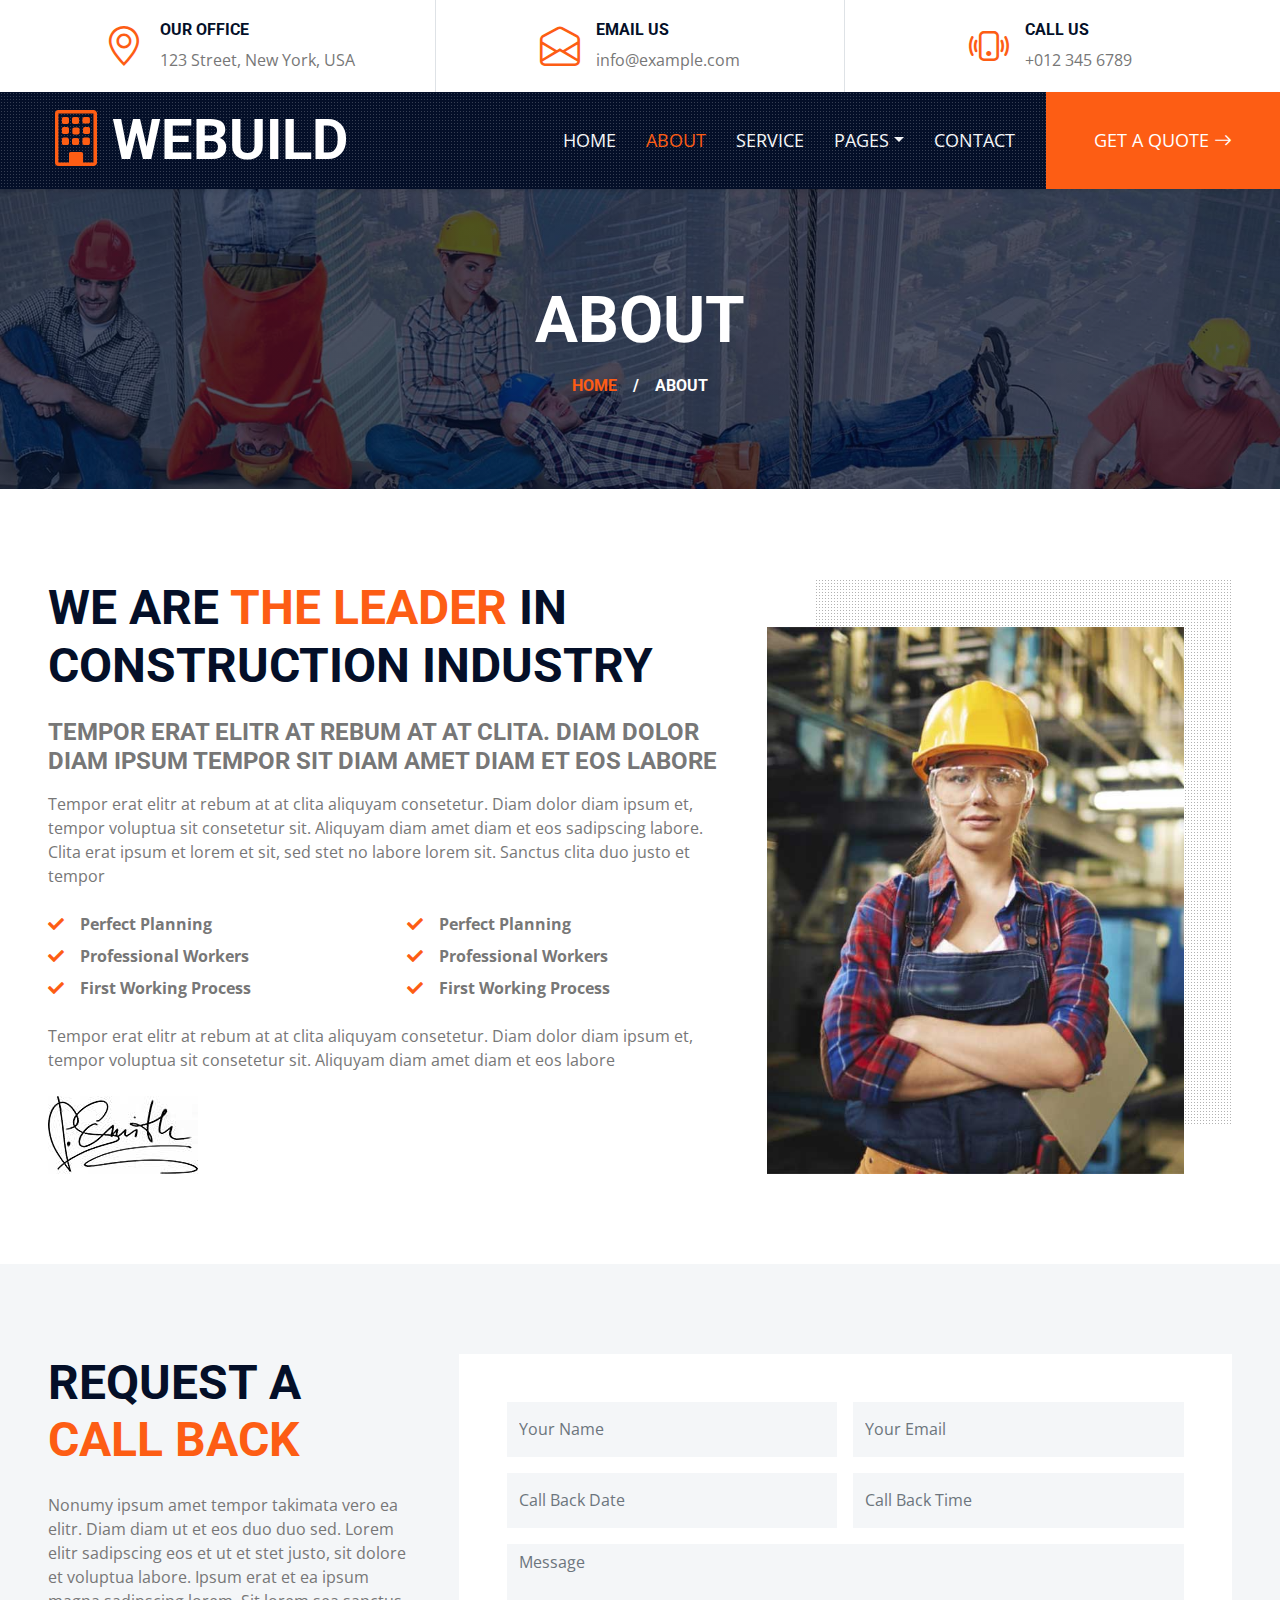
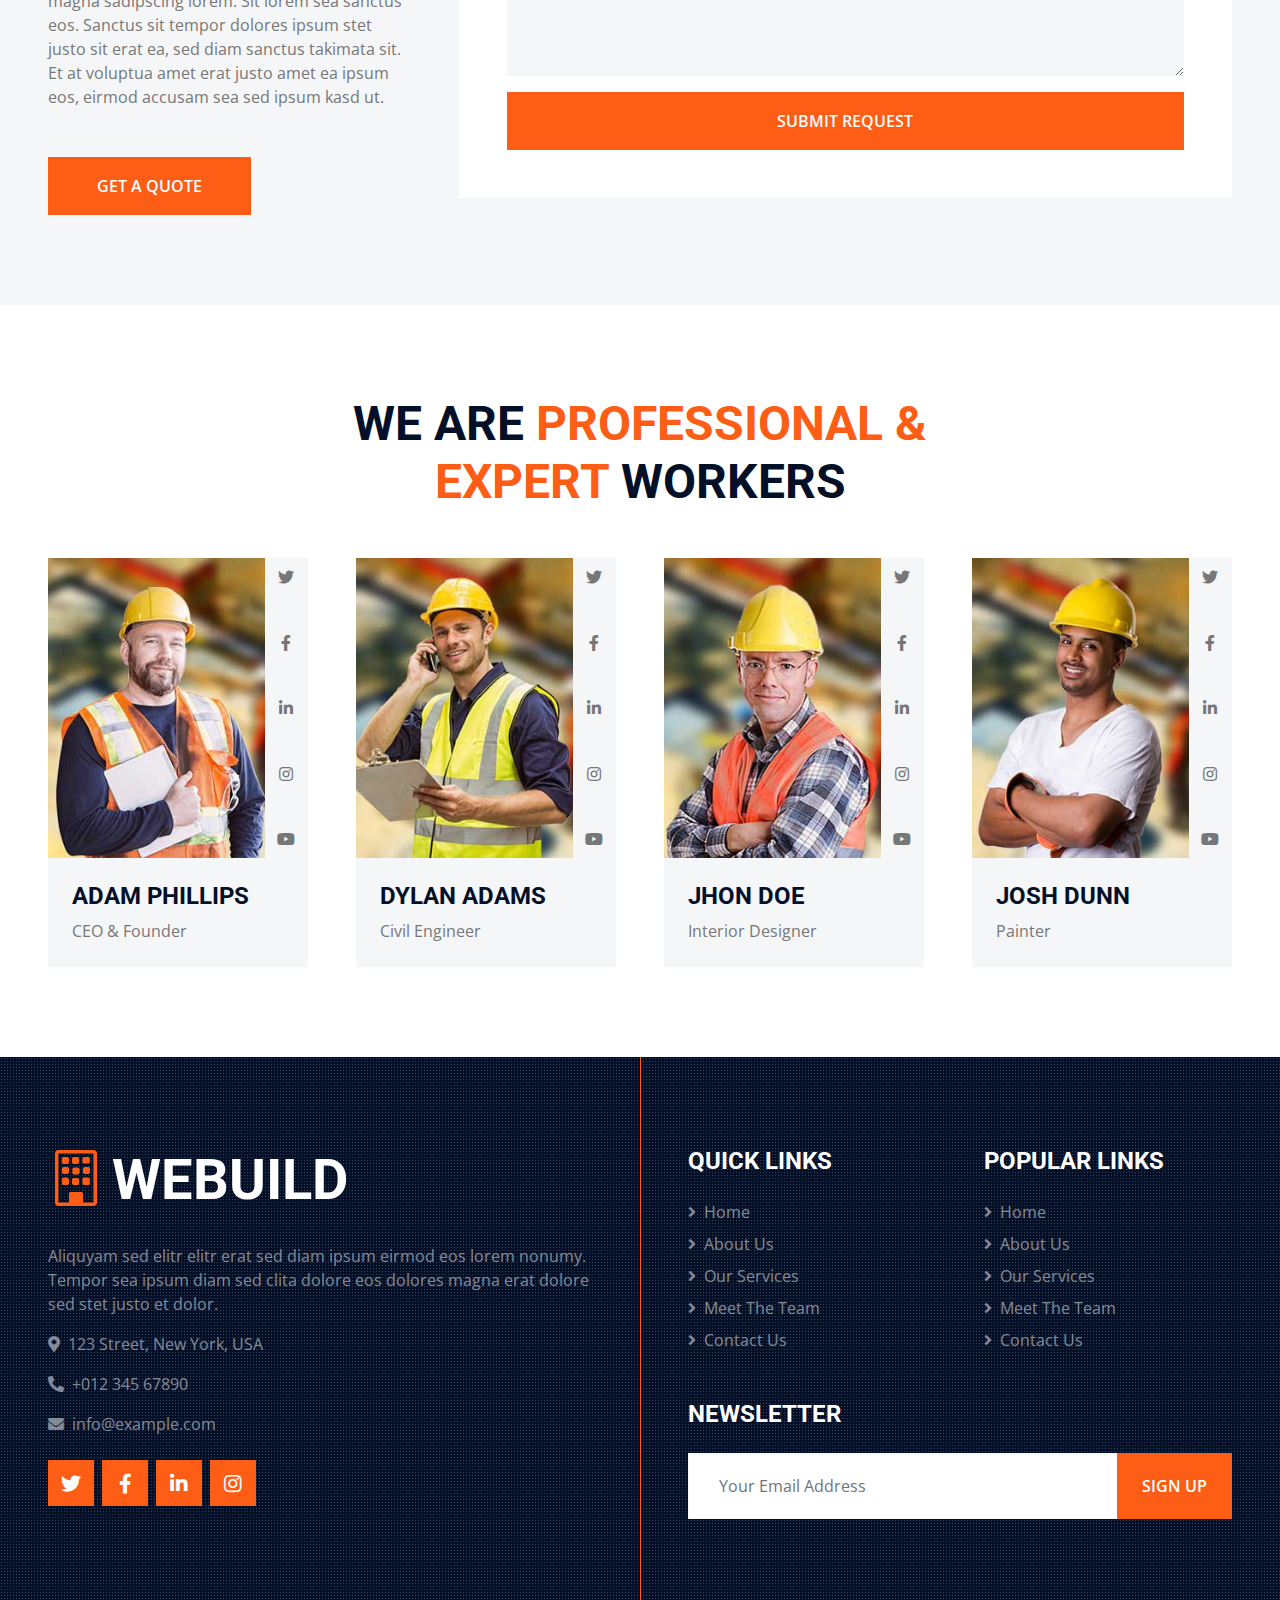
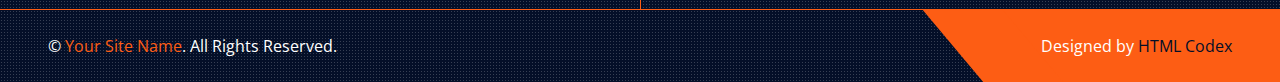
==== about.html @ b0432126 "Change Template" ====
<!DOCTYPE html>
<html lang="en">

<head>
    <meta charset="utf-8">
    <title>WEBUILD -  Construction Company Website Template Free</title>
    <meta content="width=device-width, initial-scale=1.0" name="viewport">
    <meta content="Free HTML Templates" name="keywords">
    <meta content="Free HTML Templates" name="description">

    <!-- Favicon -->
    <link href="img/favicon.ico" rel="icon">

    <!-- Google Web Fonts -->
    <link rel="preconnect" href="https://fonts.gstatic.com">
    <link href="https://fonts.googleapis.com/css2?family=Open+Sans:wght@400;600&family=Roboto:wght@500;700&display=swap" rel="stylesheet"> 

    <!-- Icon Font Stylesheet -->
    <link href="https://cdnjs.cloudflare.com/ajax/libs/font-awesome/5.15.0/css/all.min.css" rel="stylesheet">
    <link href="https://cdn.jsdelivr.net/npm/bootstrap-icons@1.4.1/font/bootstrap-icons.css" rel="stylesheet">

    <!-- Libraries Stylesheet -->
    <link href="lib/owlcarousel/assets/owl.carousel.min.css" rel="stylesheet">
    <link href="lib/tempusdominus/css/tempusdominus-bootstrap-4.min.css" rel="stylesheet" />
    <link href="lib/lightbox/css/lightbox.min.css" rel="stylesheet">

    <!-- Customized Bootstrap Stylesheet -->
    <link href="css/bootstrap.min.css" rel="stylesheet">

    <!-- Template Stylesheet -->
    <link href="css/style.css" rel="stylesheet">
</head>

<body>
    <!-- Topbar Start -->
    <div class="container-fluid px-5 d-none d-lg-block">
        <div class="row gx-5">
            <div class="col-lg-4 text-center py-3">
                <div class="d-inline-flex align-items-center">
                    <i class="bi bi-geo-alt fs-1 text-primary me-3"></i>
                    <div class="text-start">
                        <h6 class="text-uppercase fw-bold">Our Office</h6>
                        <span>123 Street, New York, USA</span>
                    </div>
                </div>
            </div>
            <div class="col-lg-4 text-center border-start border-end py-3">
                <div class="d-inline-flex align-items-center">
                    <i class="bi bi-envelope-open fs-1 text-primary me-3"></i>
                    <div class="text-start">
                        <h6 class="text-uppercase fw-bold">Email Us</h6>
                        <span>info@example.com</span>
                    </div>
                </div>
            </div>
            <div class="col-lg-4 text-center py-3">
                <div class="d-inline-flex align-items-center">
                    <i class="bi bi-phone-vibrate fs-1 text-primary me-3"></i>
                    <div class="text-start">
                        <h6 class="text-uppercase fw-bold">Call Us</h6>
                        <span>+012 345 6789</span>
                    </div>
                </div>
            </div>
        </div>
    </div>
    <!-- Topbar End -->


    <!-- Navbar Start -->
    <div class="container-fluid sticky-top bg-dark bg-light-radial shadow-sm px-5 pe-lg-0">
        <nav class="navbar navbar-expand-lg bg-dark bg-light-radial navbar-dark py-3 py-lg-0">
            <a href="index.html" class="navbar-brand">
                <h1 class="m-0 display-4 text-uppercase text-white"><i class="bi bi-building text-primary me-2"></i>WEBUILD</h1>
            </a>
            <button class="navbar-toggler" type="button" data-bs-toggle="collapse" data-bs-target="#navbarCollapse">
                <span class="navbar-toggler-icon"></span>
            </button>
            <div class="collapse navbar-collapse" id="navbarCollapse">
                <div class="navbar-nav ms-auto py-0">
                    <a href="index.html" class="nav-item nav-link">Home</a>
                    <a href="about.html" class="nav-item nav-link active">About</a>
                    <a href="service.html" class="nav-item nav-link">Service</a>
                    <div class="nav-item dropdown">
                        <a href="#" class="nav-link dropdown-toggle" data-bs-toggle="dropdown">Pages</a>
                        <div class="dropdown-menu m-0">
                            <a href="project.html" class="dropdown-item">Our Project</a>
                            <a href="team.html" class="dropdown-item">The Team</a>
                            <a href="testimonial.html" class="dropdown-item">Testimonial</a>
                            <a href="blog.html" class="dropdown-item">Blog Grid</a>
                            <a href="detail.html" class="dropdown-item">Blog Detail</a>
                        </div>
                    </div>
                    <a href="contact.html" class="nav-item nav-link">Contact</a>
                    <a href="" class="nav-item nav-link bg-primary text-white px-5 ms-3 d-none d-lg-block">Get A Quote <i class="bi bi-arrow-right"></i></a>
                </div>
            </div>
        </nav>
    </div>
    <!-- Navbar End -->


    <!-- Page Header Start -->
    <div class="container-fluid page-header">
        <h1 class="display-3 text-uppercase text-white mb-3">About</h1>
        <div class="d-inline-flex text-white">
            <h6 class="text-uppercase m-0"><a href="">Home</a></h6>
            <h6 class="text-white m-0 px-3">/</h6>
            <h6 class="text-uppercase text-white m-0">About</h6>
        </div>
    </div>
    <!-- Page Header Start -->


    <!-- About Start -->
    <div class="container-fluid py-6 px-5">
        <div class="row g-5">
            <div class="col-lg-7">
                <h1 class="display-5 text-uppercase mb-4">We are <span class="text-primary">the Leader</span> in Construction Industry</h1>
                <h4 class="text-uppercase mb-3 text-body">Tempor erat elitr at rebum at at clita. Diam dolor diam ipsum tempor sit diam amet diam et eos labore</h4>
                <p>Tempor erat elitr at rebum at at clita aliquyam consetetur. Diam dolor diam ipsum et, tempor voluptua sit consetetur sit. Aliquyam diam amet diam et eos sadipscing labore. Clita erat ipsum et lorem et sit, sed stet no labore lorem sit. Sanctus clita duo justo et tempor</p>
                <div class="row gx-5 py-2">
                    <div class="col-sm-6 mb-2">
                        <p class="fw-bold mb-2"><i class="fa fa-check text-primary me-3"></i>Perfect Planning</p>
                        <p class="fw-bold mb-2"><i class="fa fa-check text-primary me-3"></i>Professional Workers</p>
                        <p class="fw-bold mb-2"><i class="fa fa-check text-primary me-3"></i>First Working Process</p>
                    </div>
                    <div class="col-sm-6 mb-2">
                        <p class="fw-bold mb-2"><i class="fa fa-check text-primary me-3"></i>Perfect Planning</p>
                        <p class="fw-bold mb-2"><i class="fa fa-check text-primary me-3"></i>Professional Workers</p>
                        <p class="fw-bold mb-2"><i class="fa fa-check text-primary me-3"></i>First Working Process</p>
                    </div>
                </div>
                <p class="mb-4">Tempor erat elitr at rebum at at clita aliquyam consetetur. Diam dolor diam ipsum et, tempor voluptua sit consetetur sit. Aliquyam diam amet diam et eos labore</p>
                <img src="img/signature.jpg" alt="">
            </div>
            <div class="col-lg-5 pb-5" style="min-height: 400px;">
                <div class="position-relative bg-dark-radial h-100 ms-5">
                    <img class="position-absolute w-100 h-100 mt-5 ms-n5" src="img/about.jpg" style="object-fit: cover;">
                </div>
            </div>
        </div>
    </div>
    <!-- About End -->


    <!-- Appointment Start -->
    <div class="container-fluid bg-light py-6 px-5">
            <div class="row gx-5">
                <div class="col-lg-4 mb-5 mb-lg-0">
                    <div class="mb-4">
                        <h1 class="display-5 text-uppercase mb-4">Request A <span class="text-primary">Call Back</span></h1>
                    </div>
                    <p class="mb-5">Nonumy ipsum amet tempor takimata vero ea elitr. Diam diam ut et eos duo duo sed. Lorem elitr sadipscing eos et ut et stet justo, sit dolore et voluptua labore. Ipsum erat et ea ipsum magna sadipscing lorem. Sit lorem sea sanctus eos. Sanctus sit tempor dolores ipsum stet justo sit erat ea, sed diam sanctus takimata sit. Et at voluptua amet erat justo amet ea ipsum eos, eirmod accusam sea sed ipsum kasd ut.</p>
                    <a class="btn btn-primary py-3 px-5" href="">Get A Quote</a>
                </div>
                <div class="col-lg-8">
                    <div class="bg-white text-center p-5">
                        <form>
                            <div class="row g-3">
                                <div class="col-12 col-sm-6">
                                    <input type="text" class="form-control bg-light border-0" placeholder="Your Name" style="height: 55px;">
                                </div>
                                <div class="col-12 col-sm-6">
                                    <input type="email" class="form-control bg-light border-0" placeholder="Your Email" style="height: 55px;">
                                </div>
                                <div class="col-12 col-sm-6">
                                    <div class="date" id="date" data-target-input="nearest">
                                        <input type="text"
                                            class="form-control bg-light border-0 datetimepicker-input"
                                            placeholder="Call Back Date" data-target="#date" data-toggle="datetimepicker" style="height: 55px;">
                                    </div>
                                </div>
                                <div class="col-12 col-sm-6">
                                    <div class="time" id="time" data-target-input="nearest">
                                        <input type="text"
                                            class="form-control bg-light border-0 datetimepicker-input"
                                            placeholder="Call Back Time" data-target="#time" data-toggle="datetimepicker" style="height: 55px;">
                                    </div>
                                </div>
                                <div class="col-12">
                                    <textarea class="form-control bg-light border-0" rows="5" placeholder="Message"></textarea>
                                </div>
                                <div class="col-12">
                                    <button class="btn btn-primary w-100 py-3" type="submit">Submit Request</button>
                                </div>
                            </div>
                        </form>
                    </div>
                </div>
            </div>
    </div>
    <!-- Appointment End -->


    <!-- Team Start -->
    <div class="container-fluid py-6 px-5">
        <div class="text-center mx-auto mb-5" style="max-width: 600px;">
            <h1 class="display-5 text-uppercase mb-4">We Are <span class="text-primary">Professional & Expert</span> Workers</h1>
        </div>
        <div class="row g-5">
            <div class="col-xl-3 col-lg-4 col-md-6">
                <div class="row g-0">
                    <div class="col-10" style="min-height: 300px;">
                        <div class="position-relative h-100">
                            <img class="position-absolute w-100 h-100" src="img/team-1.jpg" style="object-fit: cover;">
                        </div>
                    </div>
                    <div class="col-2">
                        <div class="h-100 d-flex flex-column align-items-center justify-content-between bg-light">
                            <a class="btn" href="#"><i class="fab fa-twitter"></i></a>
                            <a class="btn" href="#"><i class="fab fa-facebook-f"></i></a>
                            <a class="btn" href="#"><i class="fab fa-linkedin-in"></i></a>
                            <a class="btn" href="#"><i class="fab fa-instagram"></i></a>
                            <a class="btn" href="#"><i class="fab fa-youtube"></i></a>
                        </div>
                    </div>
                    <div class="col-12">
                        <div class="bg-light p-4">
                            <h4 class="text-uppercase">Adam Phillips</h4>
                            <span>CEO & Founder</span>
                        </div>
                    </div>
                </div>
            </div>
            <div class="col-xl-3 col-lg-4 col-md-6">
                <div class="row g-0">
                    <div class="col-10" style="min-height: 300px;">
                        <div class="position-relative h-100">
                            <img class="position-absolute w-100 h-100" src="img/team-2.jpg" style="object-fit: cover;">
                        </div>
                    </div>
                    <div class="col-2">
                        <div class="h-100 d-flex flex-column align-items-center justify-content-between bg-light">
                            <a class="btn" href="#"><i class="fab fa-twitter"></i></a>
                            <a class="btn" href="#"><i class="fab fa-facebook-f"></i></a>
                            <a class="btn" href="#"><i class="fab fa-linkedin-in"></i></a>
                            <a class="btn" href="#"><i class="fab fa-instagram"></i></a>
                            <a class="btn" href="#"><i class="fab fa-youtube"></i></a>
                        </div>
                    </div>
                    <div class="col-12">
                        <div class="bg-light p-4">
                            <h4 class="text-uppercase">Dylan Adams</h4>
                            <span>Civil Engineer</span>
                        </div>
                    </div>
                </div>
            </div>
            <div class="col-xl-3 col-lg-4 col-md-6">
                <div class="row g-0">
                    <div class="col-10" style="min-height: 300px;">
                        <div class="position-relative h-100">
                            <img class="position-absolute w-100 h-100" src="img/team-3.jpg" style="object-fit: cover;">
                        </div>
                    </div>
                    <div class="col-2">
                        <div class="h-100 d-flex flex-column align-items-center justify-content-between bg-light">
                            <a class="btn" href="#"><i class="fab fa-twitter"></i></a>
                            <a class="btn" href="#"><i class="fab fa-facebook-f"></i></a>
                            <a class="btn" href="#"><i class="fab fa-linkedin-in"></i></a>
                            <a class="btn" href="#"><i class="fab fa-instagram"></i></a>
                            <a class="btn" href="#"><i class="fab fa-youtube"></i></a>
                        </div>
                    </div>
                    <div class="col-12">
                        <div class="bg-light p-4">
                            <h4 class="text-uppercase">Jhon Doe</h4>
                            <span>Interior Designer</span>
                        </div>
                    </div>
                </div>
            </div>
            <div class="col-xl-3 col-lg-4 col-md-6">
                <div class="row g-0">
                    <div class="col-10" style="min-height: 300px;">
                        <div class="position-relative h-100">
                            <img class="position-absolute w-100 h-100" src="img/team-4.jpg" style="object-fit: cover;">
                        </div>
                    </div>
                    <div class="col-2">
                        <div class="h-100 d-flex flex-column align-items-center justify-content-between bg-light">
                            <a class="btn" href="#"><i class="fab fa-twitter"></i></a>
                            <a class="btn" href="#"><i class="fab fa-facebook-f"></i></a>
                            <a class="btn" href="#"><i class="fab fa-linkedin-in"></i></a>
                            <a class="btn" href="#"><i class="fab fa-instagram"></i></a>
                            <a class="btn" href="#"><i class="fab fa-youtube"></i></a>
                        </div>
                    </div>
                    <div class="col-12">
                        <div class="bg-light p-4">
                            <h4 class="text-uppercase">Josh Dunn</h4>
                            <span>Painter</span>
                        </div>
                    </div>
                </div>
            </div>
        </div>
    </div>
    <!-- Team End -->
    

    <!-- Footer Start -->
    <div class="footer container-fluid position-relative bg-dark bg-light-radial text-white-50 py-6 px-5">
        <div class="row g-5">
            <div class="col-lg-6 pe-lg-5">
                <a href="index.html" class="navbar-brand">
                    <h1 class="m-0 display-4 text-uppercase text-white"><i class="bi bi-building text-primary me-2"></i>WEBUILD</h1>
                </a>
                <p>Aliquyam sed elitr elitr erat sed diam ipsum eirmod eos lorem nonumy. Tempor sea ipsum diam  sed clita dolore eos dolores magna erat dolore sed stet justo et dolor.</p>
                <p><i class="fa fa-map-marker-alt me-2"></i>123 Street, New York, USA</p>
                <p><i class="fa fa-phone-alt me-2"></i>+012 345 67890</p>
                <p><i class="fa fa-envelope me-2"></i>info@example.com</p>
                <div class="d-flex justify-content-start mt-4">
                    <a class="btn btn-lg btn-primary btn-lg-square rounded-0 me-2" href="#"><i class="fab fa-twitter"></i></a>
                    <a class="btn btn-lg btn-primary btn-lg-square rounded-0 me-2" href="#"><i class="fab fa-facebook-f"></i></a>
                    <a class="btn btn-lg btn-primary btn-lg-square rounded-0 me-2" href="#"><i class="fab fa-linkedin-in"></i></a>
                    <a class="btn btn-lg btn-primary btn-lg-square rounded-0" href="#"><i class="fab fa-instagram"></i></a>
                </div>
            </div>
            <div class="col-lg-6 ps-lg-5">
                <div class="row g-5">
                    <div class="col-sm-6">
                        <h4 class="text-white text-uppercase mb-4">Quick Links</h4>
                        <div class="d-flex flex-column justify-content-start">
                            <a class="text-white-50 mb-2" href="#"><i class="fa fa-angle-right me-2"></i>Home</a>
                            <a class="text-white-50 mb-2" href="#"><i class="fa fa-angle-right me-2"></i>About Us</a>
                            <a class="text-white-50 mb-2" href="#"><i class="fa fa-angle-right me-2"></i>Our Services</a>
                            <a class="text-white-50 mb-2" href="#"><i class="fa fa-angle-right me-2"></i>Meet The Team</a>
                            <a class="text-white-50" href="#"><i class="fa fa-angle-right me-2"></i>Contact Us</a>
                        </div>
                    </div>
                    <div class="col-sm-6">
                        <h4 class="text-white text-uppercase mb-4">Popular Links</h4>
                        <div class="d-flex flex-column justify-content-start">
                            <a class="text-white-50 mb-2" href="#"><i class="fa fa-angle-right me-2"></i>Home</a>
                            <a class="text-white-50 mb-2" href="#"><i class="fa fa-angle-right me-2"></i>About Us</a>
                            <a class="text-white-50 mb-2" href="#"><i class="fa fa-angle-right me-2"></i>Our Services</a>
                            <a class="text-white-50 mb-2" href="#"><i class="fa fa-angle-right me-2"></i>Meet The Team</a>
                            <a class="text-white-50" href="#"><i class="fa fa-angle-right me-2"></i>Contact Us</a>
                        </div>
                    </div>
                    <div class="col-sm-12">
                        <h4 class="text-white text-uppercase mb-4">Newsletter</h4>
                        <div class="w-100">
                            <div class="input-group">
                                <input type="text" class="form-control border-light" style="padding: 20px 30px;" placeholder="Your Email Address"><button class="btn btn-primary px-4">Sign Up</button>
                            </div>
                        </div>
                    </div>
                </div>
            </div>
        </div>
    </div>
    <div class="container-fluid bg-dark bg-light-radial text-white border-top border-primary px-0">
        <div class="d-flex flex-column flex-md-row justify-content-between">
            <div class="py-4 px-5 text-center text-md-start">
                <p class="mb-0">&copy; <a class="text-primary" href="#">Your Site Name</a>. All Rights Reserved.</p>
            </div>
            <div class="py-4 px-5 bg-primary footer-shape position-relative text-center text-md-end">
                <p class="mb-0">Designed by <a class="text-dark" href="https://htmlcodex.com">HTML Codex</a></p>
            </div>
        </div>
    </div>
    <!-- Footer End -->


    <!-- Back to Top -->
    <a href="#" class="btn btn-lg btn-primary btn-lg-square back-to-top"><i class="bi bi-arrow-up"></i></a>


    <!-- JavaScript Libraries -->
    <script src="https://code.jquery.com/jquery-3.4.1.min.js"></script>
    <script src="https://cdn.jsdelivr.net/npm/bootstrap@5.0.0/dist/js/bootstrap.bundle.min.js"></script>
    <script src="lib/easing/easing.min.js"></script>
    <script src="lib/waypoints/waypoints.min.js"></script>
    <script src="lib/owlcarousel/owl.carousel.min.js"></script>
    <script src="lib/tempusdominus/js/moment.min.js"></script>
    <script src="lib/tempusdominus/js/moment-timezone.min.js"></script>
    <script src="lib/tempusdominus/js/tempusdominus-bootstrap-4.min.js"></script>
    <script src="lib/isotope/isotope.pkgd.min.js"></script>
    <script src="lib/lightbox/js/lightbox.min.js"></script>

    <!-- Template Javascript -->
    <script src="js/main.js"></script>
</body>

</html>
---- css/style.css ----
/********** Template CSS **********/
:root {
    --primary: #FD5D14;
    --secondary: #FDBE33;
    --light: #F4F6F8;
    --dark: #040F28;
}

.pt-6 {
    padding-top: 90px;
}

.pb-6 {
    padding-bottom: 90px;
}

.py-6 {
    padding-top: 90px;
    padding-bottom: 90px;
}

.btn {
    position: relative;
    font-weight: 600;
    text-transform: uppercase;
    transition: .5s;
}

.btn::after {
    position: absolute;
    content: "";
    width: 0;
    height: 5px;
    bottom: -1px;
    left: 50%;
    background: var(--primary);
    transition: .5s;
}

.btn.btn-primary::after {
    background: var(--dark);
}

.btn:hover::after,
.btn.active::after {
    width: 50%;
    left: 25%;
}

.btn-primary {
    color: #FFFFFF;
}

.btn-square {
    width: 36px;
    height: 36px;
}

.btn-sm-square {
    width: 28px;
    height: 28px;
}

.btn-lg-square {
    width: 46px;
    height: 46px;
}

.btn-square,
.btn-sm-square,
.btn-lg-square {
    padding-left: 0;
    padding-right: 0;
    text-align: center;
}

.back-to-top {
    position: fixed;
    display: none;
    left: 50%;
    bottom: 0;
    margin-left: -22px;
    border-radius: 0;
    z-index: 99;
}

.bg-dark-radial {
    background-image: -webkit-repeating-radial-gradient(center center, rgba(0, 0, 0, 0.3), rgba(0, 0, 0, 0.3) 1px, transparent 1px, transparent 100%);
    background-image: -moz-repeating-radial-gradient(center center, rgba(0, 0, 0, 0.3), rgba(0, 0, 0, 0.3) 1px, transparent 1px, transparent 100%);
    background-image: -ms-repeating-radial-gradient(center center, rgba(0, 0, 0, 0.3), rgba(0, 0, 0, 0.3) 1px, transparent 1px, transparent 100%);
    background-image: -o-repeating-radial-gradient(center center, rgba(0, 0, 0, 0.3), rgba(0, 0, 0, 0.3) 1px, transparent 1px, transparent 100%);
    background-image: repeating-radial-gradient(center center, rgba(0, 0, 0, 0.3), rgba(0, 0, 0, 0.3) 1px, transparent 1px, transparent 100%);
    background-size: 3px 3px;
}

.bg-light-radial {
    background-image: -webkit-repeating-radial-gradient(center center, rgba(256, 256, 256, 0.2), rgba(256, 256, 256, 0.2) 1px, transparent 1px, transparent 100%);
    background-image: -moz-repeating-radial-gradient(center center, rgba(256, 256, 256, 0.2), rgba(256, 256, 256, 0.2) 1px, transparent 1px, transparent 100%);
    background-image: -ms-repeating-radial-gradient(center center, rgba(256, 256, 256, 0.2), rgba(256, 256, 256, 0.2) 1px, transparent 1px, transparent 100%);
    background-image: -o-repeating-radial-gradient(center center, rgba(256, 256, 256, 0.2), rgba(256, 256, 256, 0.2) 1px, transparent 1px, transparent 100%);
    background-image: repeating-radial-gradient(center center, rgba(256, 256, 256, 0.2), rgba(256, 256, 256, 0.2) 1px, transparent 1px, transparent 100%);
    background-size: 3px 3px;
}

.navbar-dark .navbar-nav .nav-link {
    position: relative;
    padding: 35px 15px;
    font-size: 18px;
    text-transform: uppercase;
    color: var(--light);
    outline: none;
    transition: .5s;
}

.navbar-dark .navbar-nav .nav-link:hover,
.navbar-dark .navbar-nav .nav-link.active {
    color: var(--primary);
}

@media (max-width: 991.98px) {
    .navbar-dark .navbar-nav .nav-link  {
        margin-left: 0;
        padding: 10px 0;
    }
}

.carousel-caption {
    top: 0;
    left: 0;
    right: 0;
    bottom: 0;
    background: rgba(4, 15, 40, .7);
    z-index: 1;
}

@media (max-width: 576px) {
    .carousel-caption h4 {
        font-size: 18px;
        font-weight: 500 !important;
    }

    .carousel-caption h1 {
        font-size: 30px;
        font-weight: 600 !important;
    }
}

.page-header {
    height: 300px;
    display: flex;
    flex-direction: column;
    align-items: center;
    justify-content: center;
    background: linear-gradient(rgba(4, 15, 40, .7), rgba(4, 15, 40, .7)), url(../img/carousel-1.jpg) center center no-repeat;
    background-size: cover;
}

.service-item .service-icon {
    margin-top: -50px;
    width: 100px;
    height: 100px;
    display: flex;
    align-items: center;
    justify-content: center;
    border-radius: 100px;
}

.service-item .service-icon i {
    transition: .2s;
}

.service-item:hover .service-icon i {
    font-size: 60px;
}

.portfolio-item {
    margin-bottom: 60px;
}

.portfolio-title {
    position: absolute;
    display: flex;
    flex-direction: column;
    justify-content: center;
    height: 120px;
    padding: 0 30px;
    right: 30px;
    left: 30px;
    bottom: -60px;
    background: #FFFFFF;
    z-index: 3;
}

.portfolio-btn {
    position: absolute;
    display: inline-block;
    top: 50%;
    left: 50%;
    margin-top: -60px;
    margin-left: -60px;
    font-size: 120px;
    line-height: 0;
    transition: .1s;
    transition-delay: .3s;
    z-index: 2;
    opacity: 0;
}

.portfolio-item:hover .portfolio-btn {
    opacity: 1;
}

.portfolio-box::before,
.portfolio-box::after {
    position: absolute;
    content: "";
    width: 0;
    height: 100%;
    top: 0;
    transition: .5s;
    z-index: 1;
    background: rgba(4, 15, 40, .7);
}

.portfolio-box::before {
    left: 0;
}

.portfolio-box::after {
    right: 0;
}

.portfolio-item:hover .portfolio-box::before {
    left: 0;
    width: 50%;
}

.portfolio-item:hover .portfolio-box::after {
    right: 0;
    width: 50%;
}

@media (min-width: 992px) {
    .testimonial,
    .contact-form {
        margin-left: -90px;
    }
}

@media (min-width: 992px) {
    .footer::after {
        position: absolute;
        content: "";
        width: 1px;
        height: 100%;
        top: 0;
        left: 50%;
        background: var(--primary)
    }
}

.footer-shape::before {
    position: absolute;
    content: "";
    width: 80px;
    height: 100%;
    top: 0;
    left: -40px;
    background: var(--primary);
    transform: skew(40deg);
}
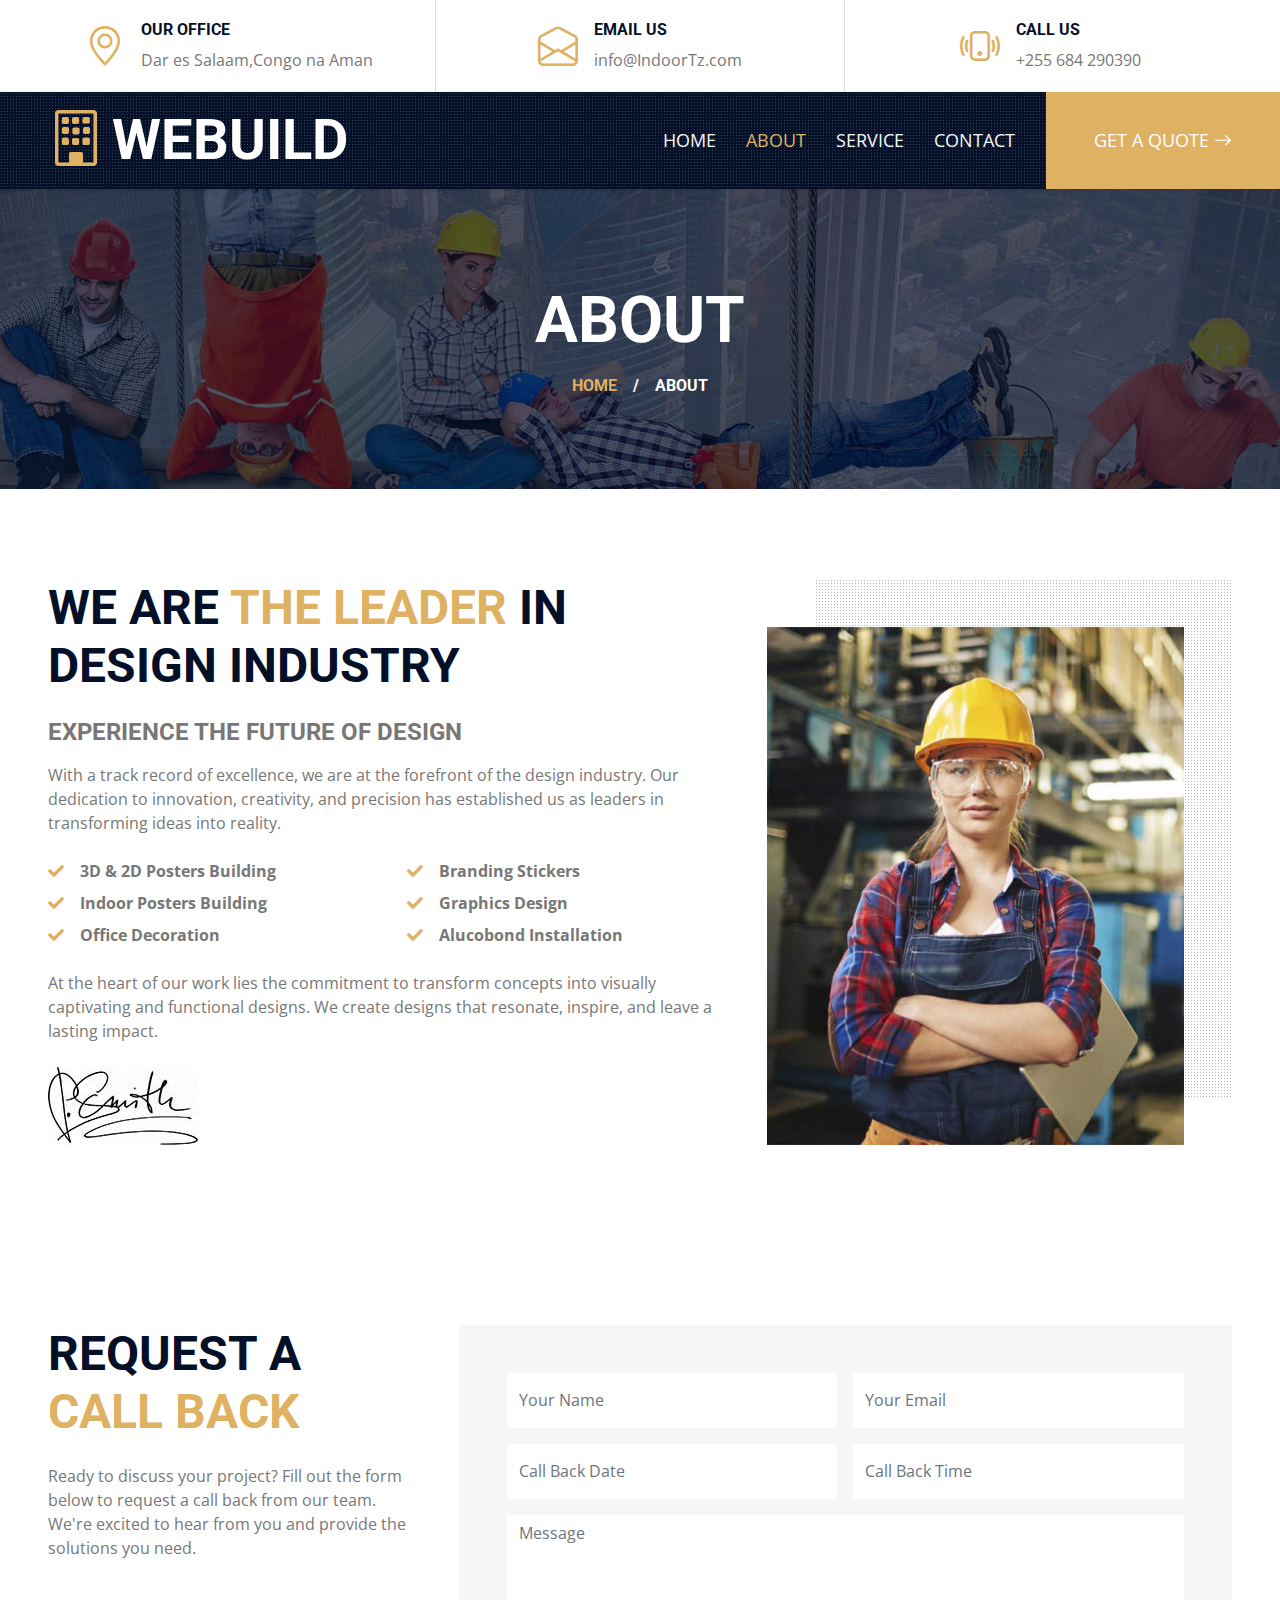
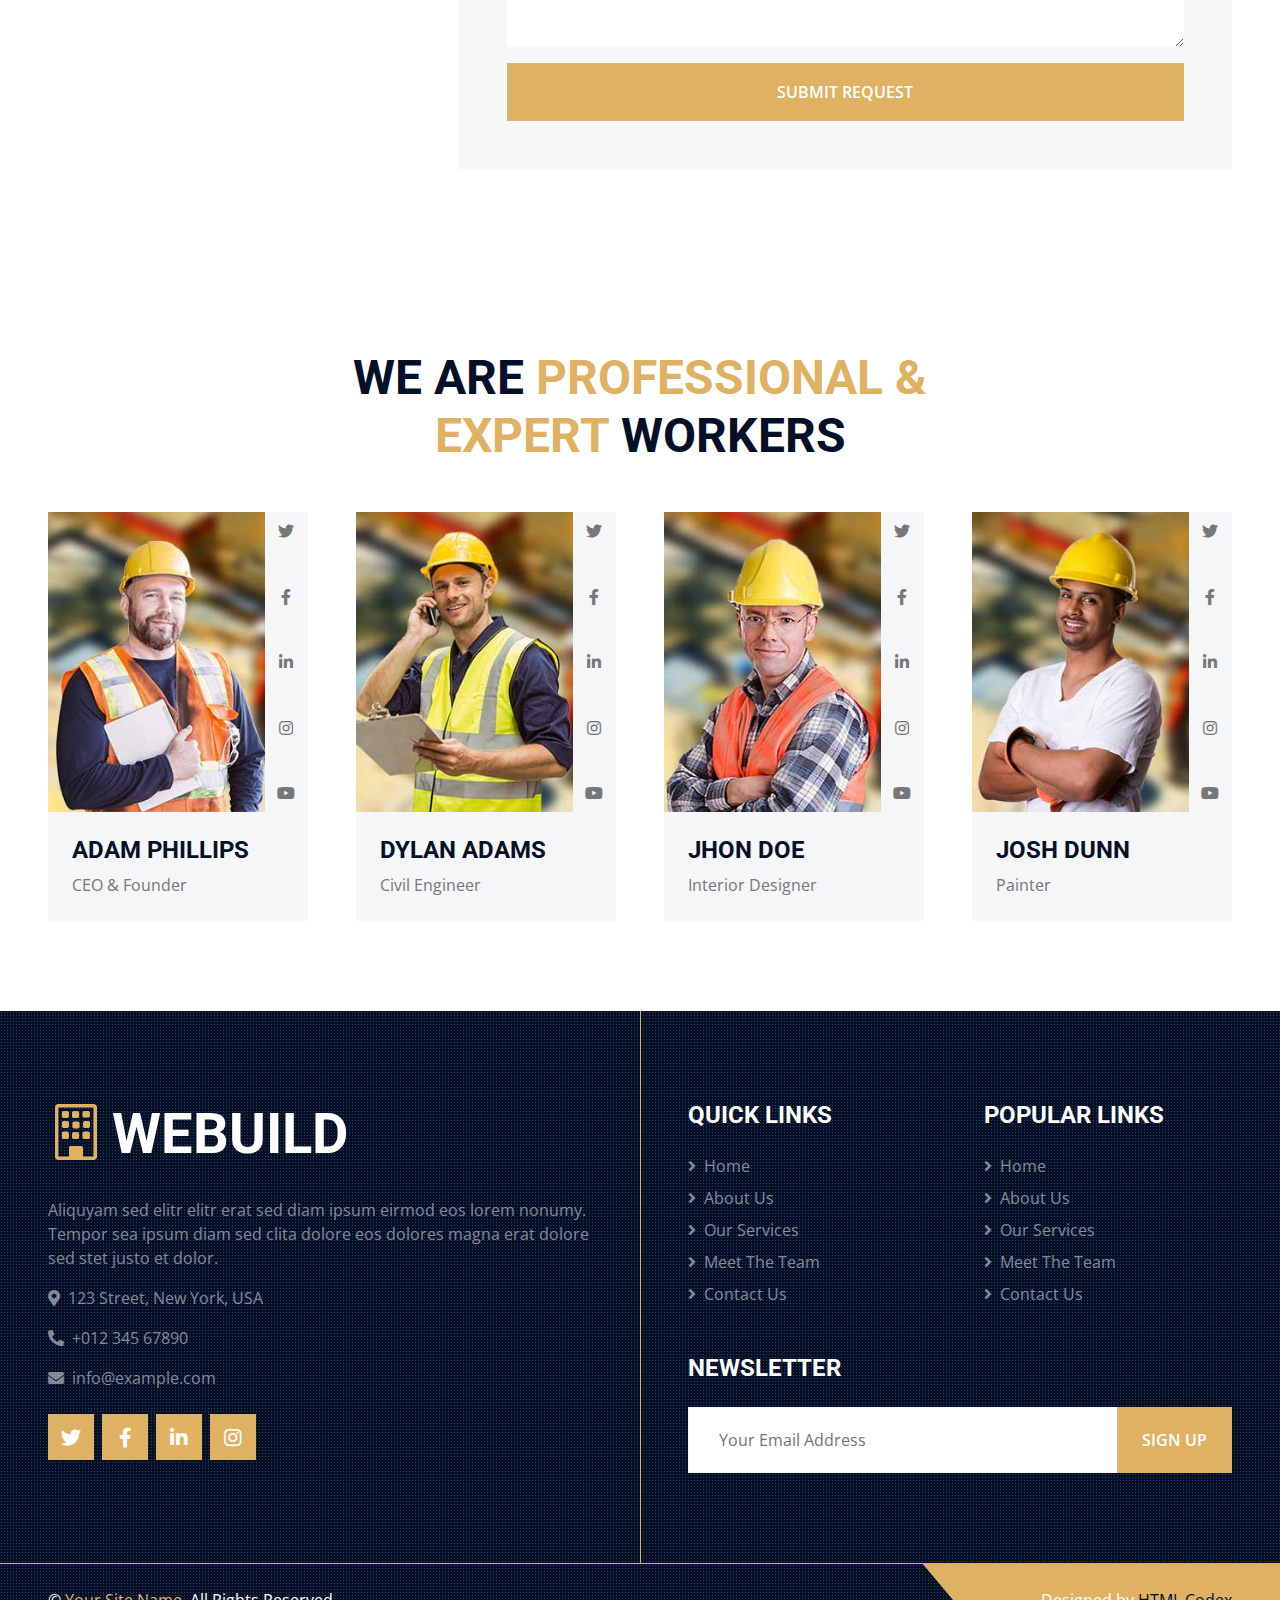
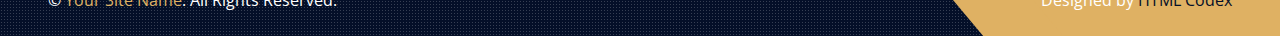
==== commit 1aaba9fd: "Update  the overall project" ====
--- a/about.html
+++ b/about.html
@@ -40,7 +40,7 @@
                     <i class="bi bi-geo-alt fs-1 text-primary me-3"></i>
                     <div class="text-start">
                         <h6 class="text-uppercase fw-bold">Our Office</h6>
-                        <span>123 Street, New York, USA</span>
+                        <span>Dar es Salaam,Congo na Aman</span>
                     </div>
                 </div>
             </div>
@@ -49,7 +49,7 @@
                     <i class="bi bi-envelope-open fs-1 text-primary me-3"></i>
                     <div class="text-start">
                         <h6 class="text-uppercase fw-bold">Email Us</h6>
-                        <span>info@example.com</span>
+                        <span>info@IndoorTz.com</span>
                     </div>
                 </div>
             </div>
@@ -58,7 +58,7 @@
                     <i class="bi bi-phone-vibrate fs-1 text-primary me-3"></i>
                     <div class="text-start">
                         <h6 class="text-uppercase fw-bold">Call Us</h6>
-                        <span>+012 345 6789</span>
+                        <span>+255 684 290390</span>
                     </div>
                 </div>
             </div>
@@ -81,16 +81,7 @@
                     <a href="index.html" class="nav-item nav-link">Home</a>
                     <a href="about.html" class="nav-item nav-link active">About</a>
                     <a href="service.html" class="nav-item nav-link">Service</a>
-                    <div class="nav-item dropdown">
-                        <a href="#" class="nav-link dropdown-toggle" data-bs-toggle="dropdown">Pages</a>
-                        <div class="dropdown-menu m-0">
-                            <a href="project.html" class="dropdown-item">Our Project</a>
-                            <a href="team.html" class="dropdown-item">The Team</a>
-                            <a href="testimonial.html" class="dropdown-item">Testimonial</a>
-                            <a href="blog.html" class="dropdown-item">Blog Grid</a>
-                            <a href="detail.html" class="dropdown-item">Blog Detail</a>
-                        </div>
-                    </div>
+                    
                     <a href="contact.html" class="nav-item nav-link">Contact</a>
                     <a href="" class="nav-item nav-link bg-primary text-white px-5 ms-3 d-none d-lg-block">Get A Quote <i class="bi bi-arrow-right"></i></a>
                 </div>
@@ -116,27 +107,30 @@
     <div class="container-fluid py-6 px-5">
         <div class="row g-5">
             <div class="col-lg-7">
-                <h1 class="display-5 text-uppercase mb-4">We are <span class="text-primary">the Leader</span> in Construction Industry</h1>
-                <h4 class="text-uppercase mb-3 text-body">Tempor erat elitr at rebum at at clita. Diam dolor diam ipsum tempor sit diam amet diam et eos labore</h4>
-                <p>Tempor erat elitr at rebum at at clita aliquyam consetetur. Diam dolor diam ipsum et, tempor voluptua sit consetetur sit. Aliquyam diam amet diam et eos sadipscing labore. Clita erat ipsum et lorem et sit, sed stet no labore lorem sit. Sanctus clita duo justo et tempor</p>
+                <h1 class="display-5 text-uppercase mb-4">We are <span class="text-primary">the Leader</span> in Design Industry</h1>
+                <h4 class="text-uppercase mb-3 text-body">Experience the Future of Design</h4>
+                <p>With a track record of excellence, we are at the forefront of the design industry. Our dedication to innovation, creativity, and precision has established us as leaders in transforming ideas into reality.</p>
+                
                 <div class="row gx-5 py-2">
                     <div class="col-sm-6 mb-2">
-                        <p class="fw-bold mb-2"><i class="fa fa-check text-primary me-3"></i>Perfect Planning</p>
-                        <p class="fw-bold mb-2"><i class="fa fa-check text-primary me-3"></i>Professional Workers</p>
-                        <p class="fw-bold mb-2"><i class="fa fa-check text-primary me-3"></i>First Working Process</p>
+                        <p class="fw-bold mb-2"><i class="fa fa-check text-primary me-3"></i>3D & 2D Posters Building</p>
+                        <p class="fw-bold mb-2"><i class="fa fa-check text-primary me-3"></i>Indoor Posters Building</p>
+                        <p class="fw-bold mb-2"><i class="fa fa-check text-primary me-3"></i>Office Decoration</p>
                     </div>
                     <div class="col-sm-6 mb-2">
-                        <p class="fw-bold mb-2"><i class="fa fa-check text-primary me-3"></i>Perfect Planning</p>
-                        <p class="fw-bold mb-2"><i class="fa fa-check text-primary me-3"></i>Professional Workers</p>
-                        <p class="fw-bold mb-2"><i class="fa fa-check text-primary me-3"></i>First Working Process</p>
-                    </div>
-                </div>
-                <p class="mb-4">Tempor erat elitr at rebum at at clita aliquyam consetetur. Diam dolor diam ipsum et, tempor voluptua sit consetetur sit. Aliquyam diam amet diam et eos labore</p>
-                <img src="img/signature.jpg" alt="">
-            </div>
+                        <p class="fw-bold mb-2"><i class="fa fa-check text-primary me-3"></i>Branding Stickers</p>
+                        <p class="fw-bold mb-2"><i class="fa fa-check text-primary me-3"></i>Graphics Design</p>
+                        <p class="fw-bold mb-2"><i class="fa fa-check text-primary me-3"></i>Alucobond Installation</p>
+                    </div>
+                </div>
+                
+                <p class="mb-4">At the heart of our work lies the commitment to transform concepts into visually captivating and functional designs. We create designs that resonate, inspire, and leave a lasting impact.</p>
+                <img src="img/signature.jpg" alt="Founder's Signature">
+            </div>
+            
             <div class="col-lg-5 pb-5" style="min-height: 400px;">
                 <div class="position-relative bg-dark-radial h-100 ms-5">
-                    <img class="position-absolute w-100 h-100 mt-5 ms-n5" src="img/about.jpg" style="object-fit: cover;">
+                    <img class="position-absolute w-100 h-100 mt-5 ms-n5" src="img/about.jpg" alt="About Us Image" style="object-fit: cover;">
                 </div>
             </div>
         </div>
@@ -145,50 +139,50 @@
 
 
     <!-- Appointment Start -->
-    <div class="container-fluid bg-light py-6 px-5">
-            <div class="row gx-5">
-                <div class="col-lg-4 mb-5 mb-lg-0">
-                    <div class="mb-4">
-                        <h1 class="display-5 text-uppercase mb-4">Request A <span class="text-primary">Call Back</span></h1>
-                    </div>
-                    <p class="mb-5">Nonumy ipsum amet tempor takimata vero ea elitr. Diam diam ut et eos duo duo sed. Lorem elitr sadipscing eos et ut et stet justo, sit dolore et voluptua labore. Ipsum erat et ea ipsum magna sadipscing lorem. Sit lorem sea sanctus eos. Sanctus sit tempor dolores ipsum stet justo sit erat ea, sed diam sanctus takimata sit. Et at voluptua amet erat justo amet ea ipsum eos, eirmod accusam sea sed ipsum kasd ut.</p>
-                    <a class="btn btn-primary py-3 px-5" href="">Get A Quote</a>
-                </div>
-                <div class="col-lg-8">
-                    <div class="bg-white text-center p-5">
-                        <form>
-                            <div class="row g-3">
-                                <div class="col-12 col-sm-6">
-                                    <input type="text" class="form-control bg-light border-0" placeholder="Your Name" style="height: 55px;">
+    <div class="container-fluid py-6 px-5">
+        <div class="row gx-5">
+            <div class="col-lg-4 mb-5 mb-lg-0">
+                <div class="mb-4">
+                    <h1 class="display-5 text-uppercase mb-4">Request A <span class="text-primary">Call Back</span></h1>
+                </div>
+                <p class="mb-5">Ready to discuss your project? Fill out the form below to request a call back from our team. We're excited to hear from you and provide the solutions you need.</p>
+                
+            </div>
+            <div class="col-lg-8">
+                <div class="bg-light text-center p-5">
+                    <form>
+                        <div class="row g-3">
+                            <div class="col-12 col-sm-6">
+                                <input type="text" class="form-control border-0" placeholder="Your Name" style="height: 55px;">
+                            </div>
+                            <div class="col-12 col-sm-6">
+                                <input type="email" class="form-control border-0" placeholder="Your Email" style="height: 55px;">
+                            </div>
+                            <div class="col-12 col-sm-6">
+                                <div class="date" id="date" data-target-input="nearest">
+                                    <input type="text"
+                                        class="form-control border-0 datetimepicker-input"
+                                        placeholder="Call Back Date" data-target="#date" data-toggle="datetimepicker" style="height: 55px;">
                                 </div>
-                                <div class="col-12 col-sm-6">
-                                    <input type="email" class="form-control bg-light border-0" placeholder="Your Email" style="height: 55px;">
+                            </div>
+                            <div class="col-12 col-sm-6">
+                                <div class="time" id="time" data-target-input="nearest">
+                                    <input type="text"
+                                        class="form-control border-0 datetimepicker-input"
+                                        placeholder="Call Back Time" data-target="#time" data-toggle="datetimepicker" style="height: 55px;">
                                 </div>
-                                <div class="col-12 col-sm-6">
-                                    <div class="date" id="date" data-target-input="nearest">
-                                        <input type="text"
-                                            class="form-control bg-light border-0 datetimepicker-input"
-                                            placeholder="Call Back Date" data-target="#date" data-toggle="datetimepicker" style="height: 55px;">
-                                    </div>
-                                </div>
-                                <div class="col-12 col-sm-6">
-                                    <div class="time" id="time" data-target-input="nearest">
-                                        <input type="text"
-                                            class="form-control bg-light border-0 datetimepicker-input"
-                                            placeholder="Call Back Time" data-target="#time" data-toggle="datetimepicker" style="height: 55px;">
-                                    </div>
-                                </div>
-                                <div class="col-12">
-                                    <textarea class="form-control bg-light border-0" rows="5" placeholder="Message"></textarea>
-                                </div>
-                                <div class="col-12">
-                                    <button class="btn btn-primary w-100 py-3" type="submit">Submit Request</button>
-                                </div>
-                            </div>
-                        </form>
-                    </div>
-                </div>
-            </div>
+                            </div>
+                            <div class="col-12">
+                                <textarea class="form-control border-0" rows="5" placeholder="Message"></textarea>
+                            </div>
+                            <div class="col-12">
+                                <button class="btn btn-primary w-100 py-3" type="submit">Submit Request</button>
+                            </div>
+                        </div>
+                    </form>
+                </div>
+            </div>
+        </div>
     </div>
     <!-- Appointment End -->
 
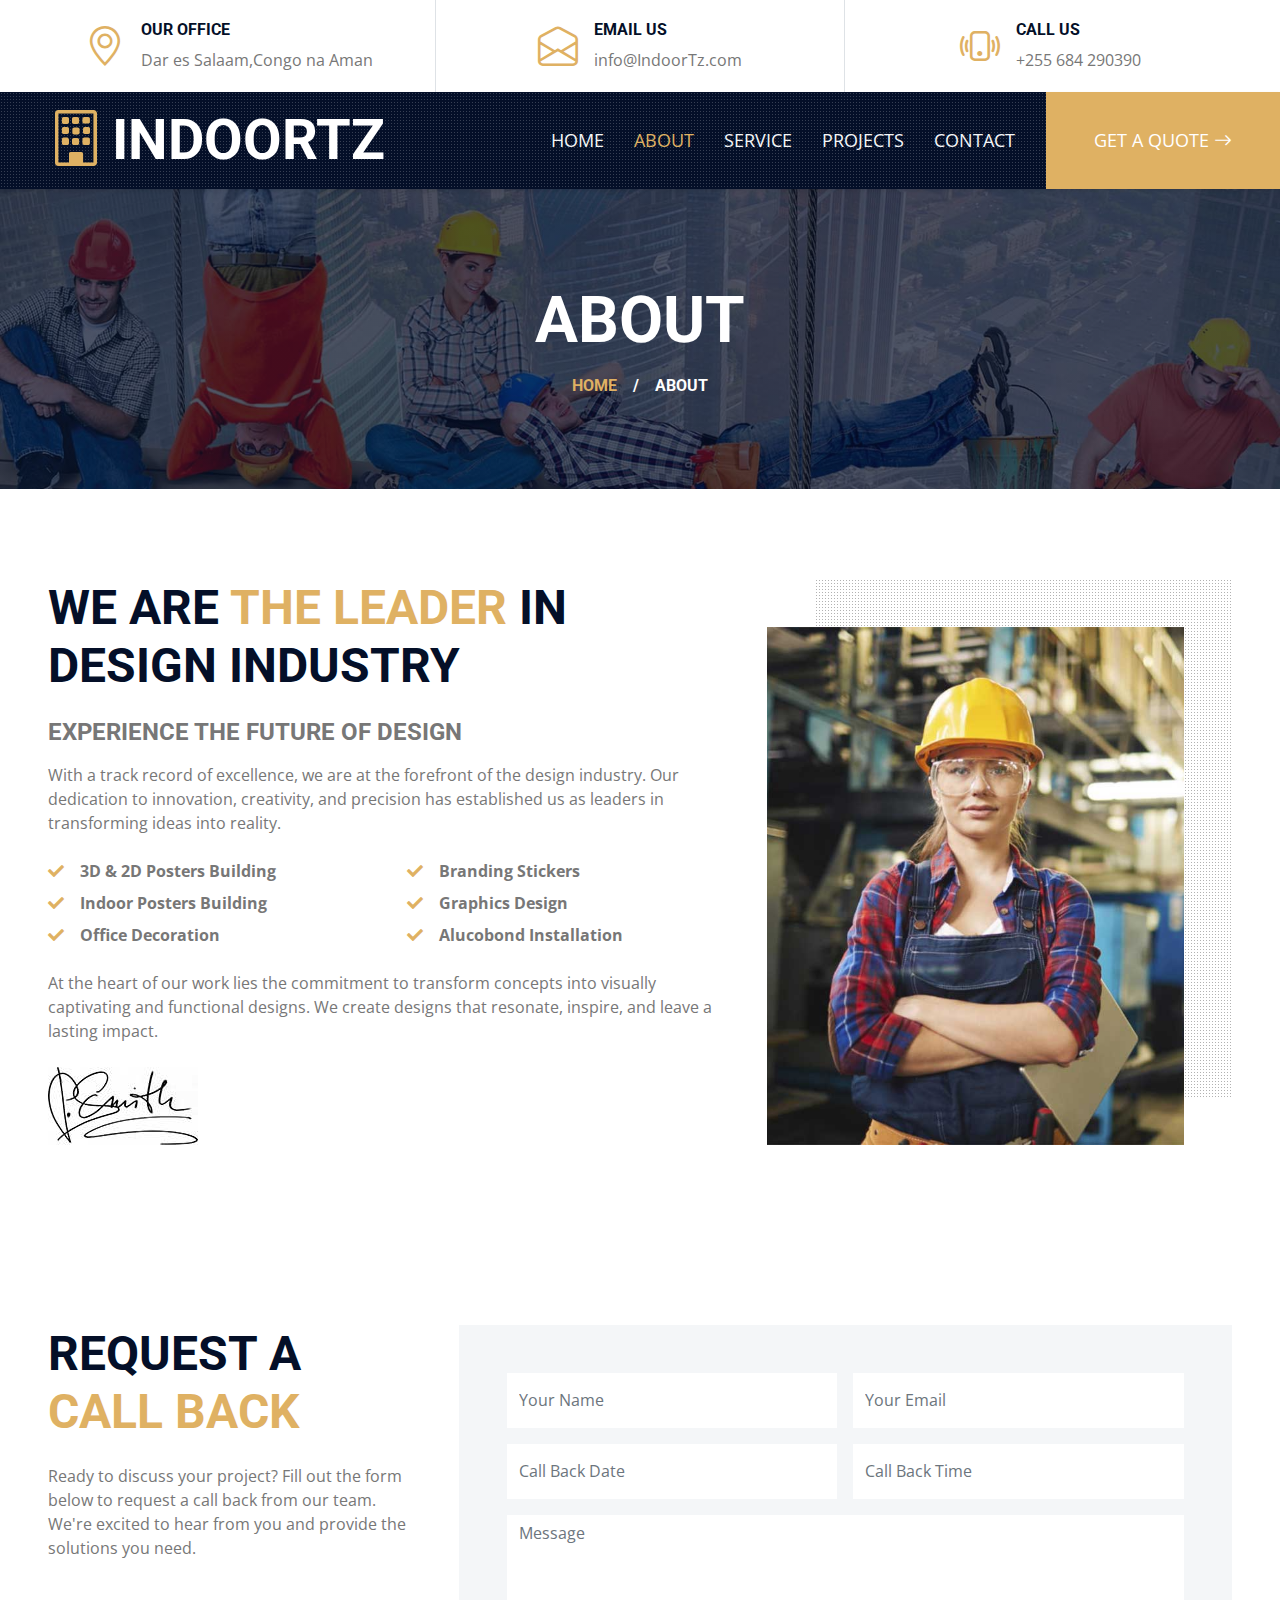
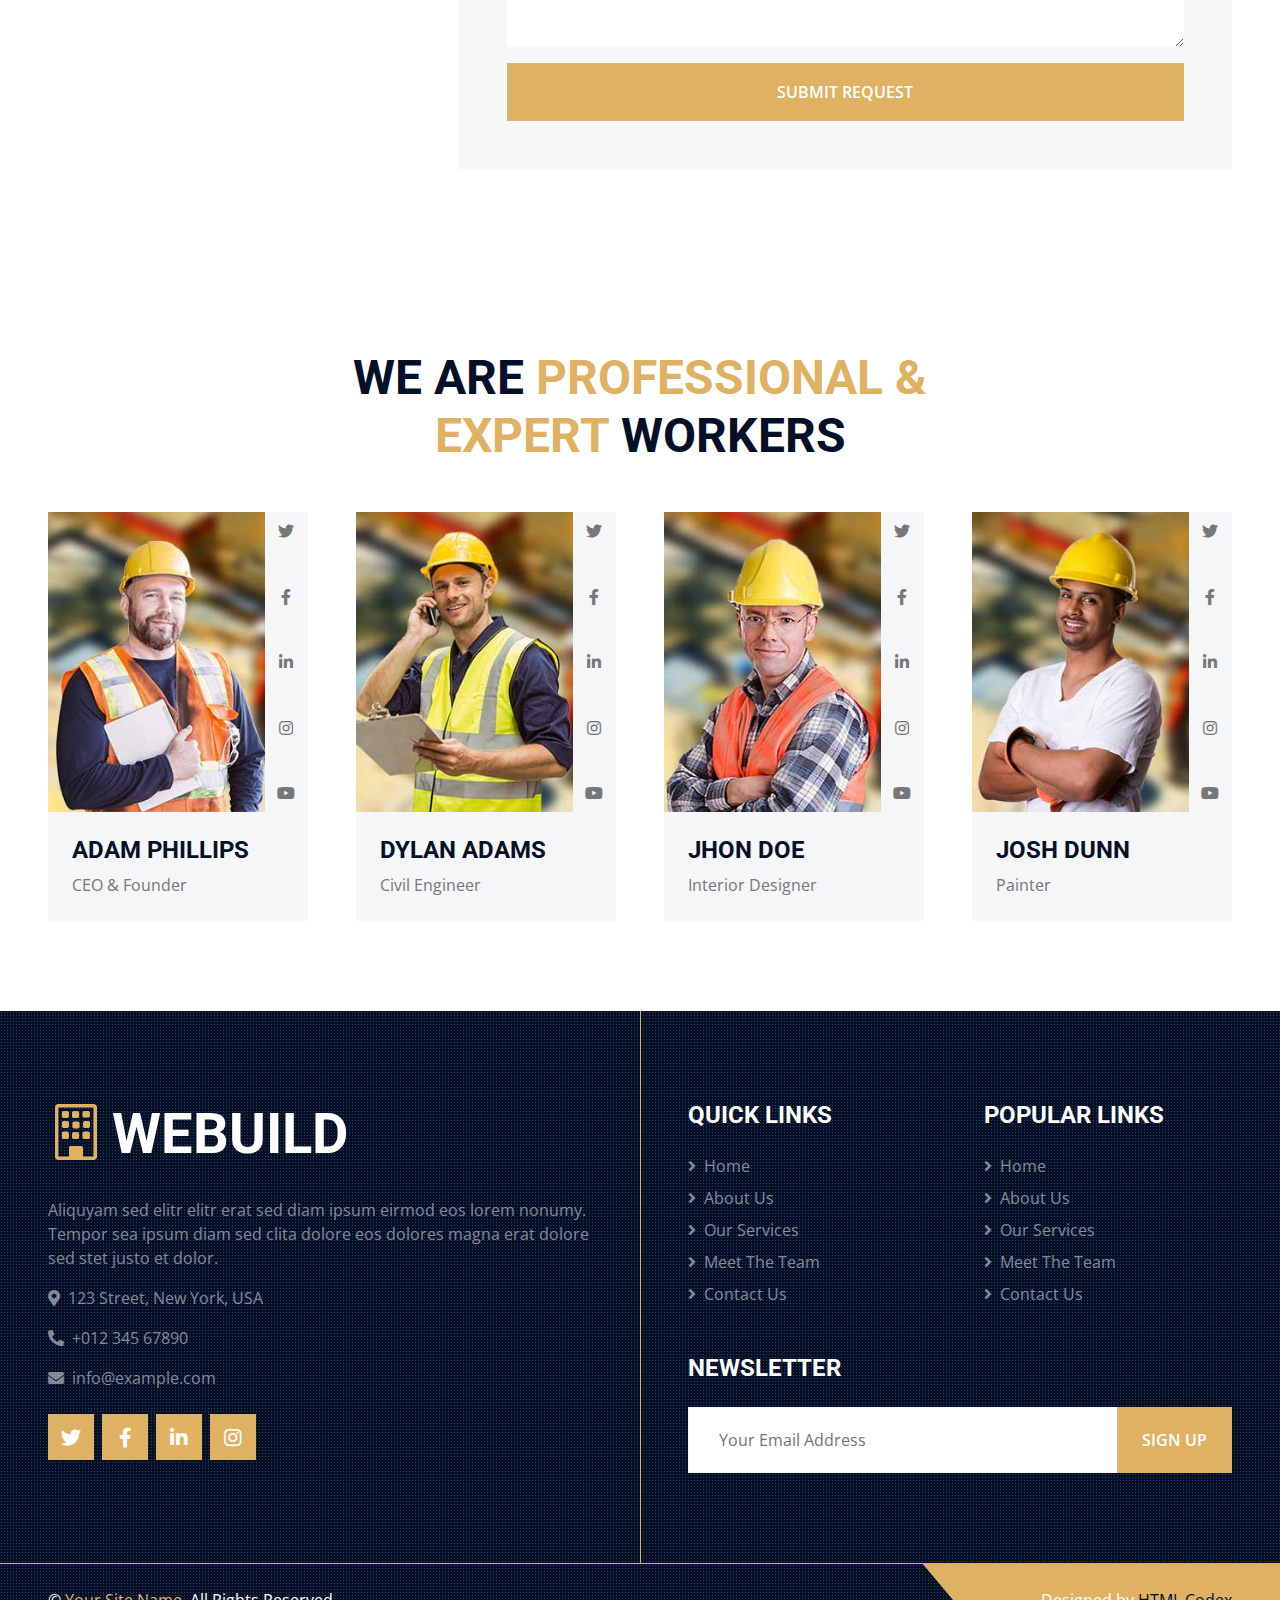
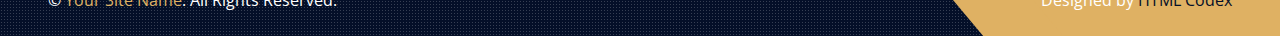
==== commit 5e7ff1ec: "Update the projects navbar" ====
--- a/about.html
+++ b/about.html
@@ -71,7 +71,7 @@
     <div class="container-fluid sticky-top bg-dark bg-light-radial shadow-sm px-5 pe-lg-0">
         <nav class="navbar navbar-expand-lg bg-dark bg-light-radial navbar-dark py-3 py-lg-0">
             <a href="index.html" class="navbar-brand">
-                <h1 class="m-0 display-4 text-uppercase text-white"><i class="bi bi-building text-primary me-2"></i>WEBUILD</h1>
+                <h1 class="m-0 display-4 text-uppercase text-white"><i class="bi bi-building text-primary me-2"></i>IndoorTz</h1>
             </a>
             <button class="navbar-toggler" type="button" data-bs-toggle="collapse" data-bs-target="#navbarCollapse">
                 <span class="navbar-toggler-icon"></span>
@@ -81,7 +81,7 @@
                     <a href="index.html" class="nav-item nav-link">Home</a>
                     <a href="about.html" class="nav-item nav-link active">About</a>
                     <a href="service.html" class="nav-item nav-link">Service</a>
-                    
+                    <a href="project.html" class="nav-item nav-link">Projects</a>
                     <a href="contact.html" class="nav-item nav-link">Contact</a>
                     <a href="" class="nav-item nav-link bg-primary text-white px-5 ms-3 d-none d-lg-block">Get A Quote <i class="bi bi-arrow-right"></i></a>
                 </div>
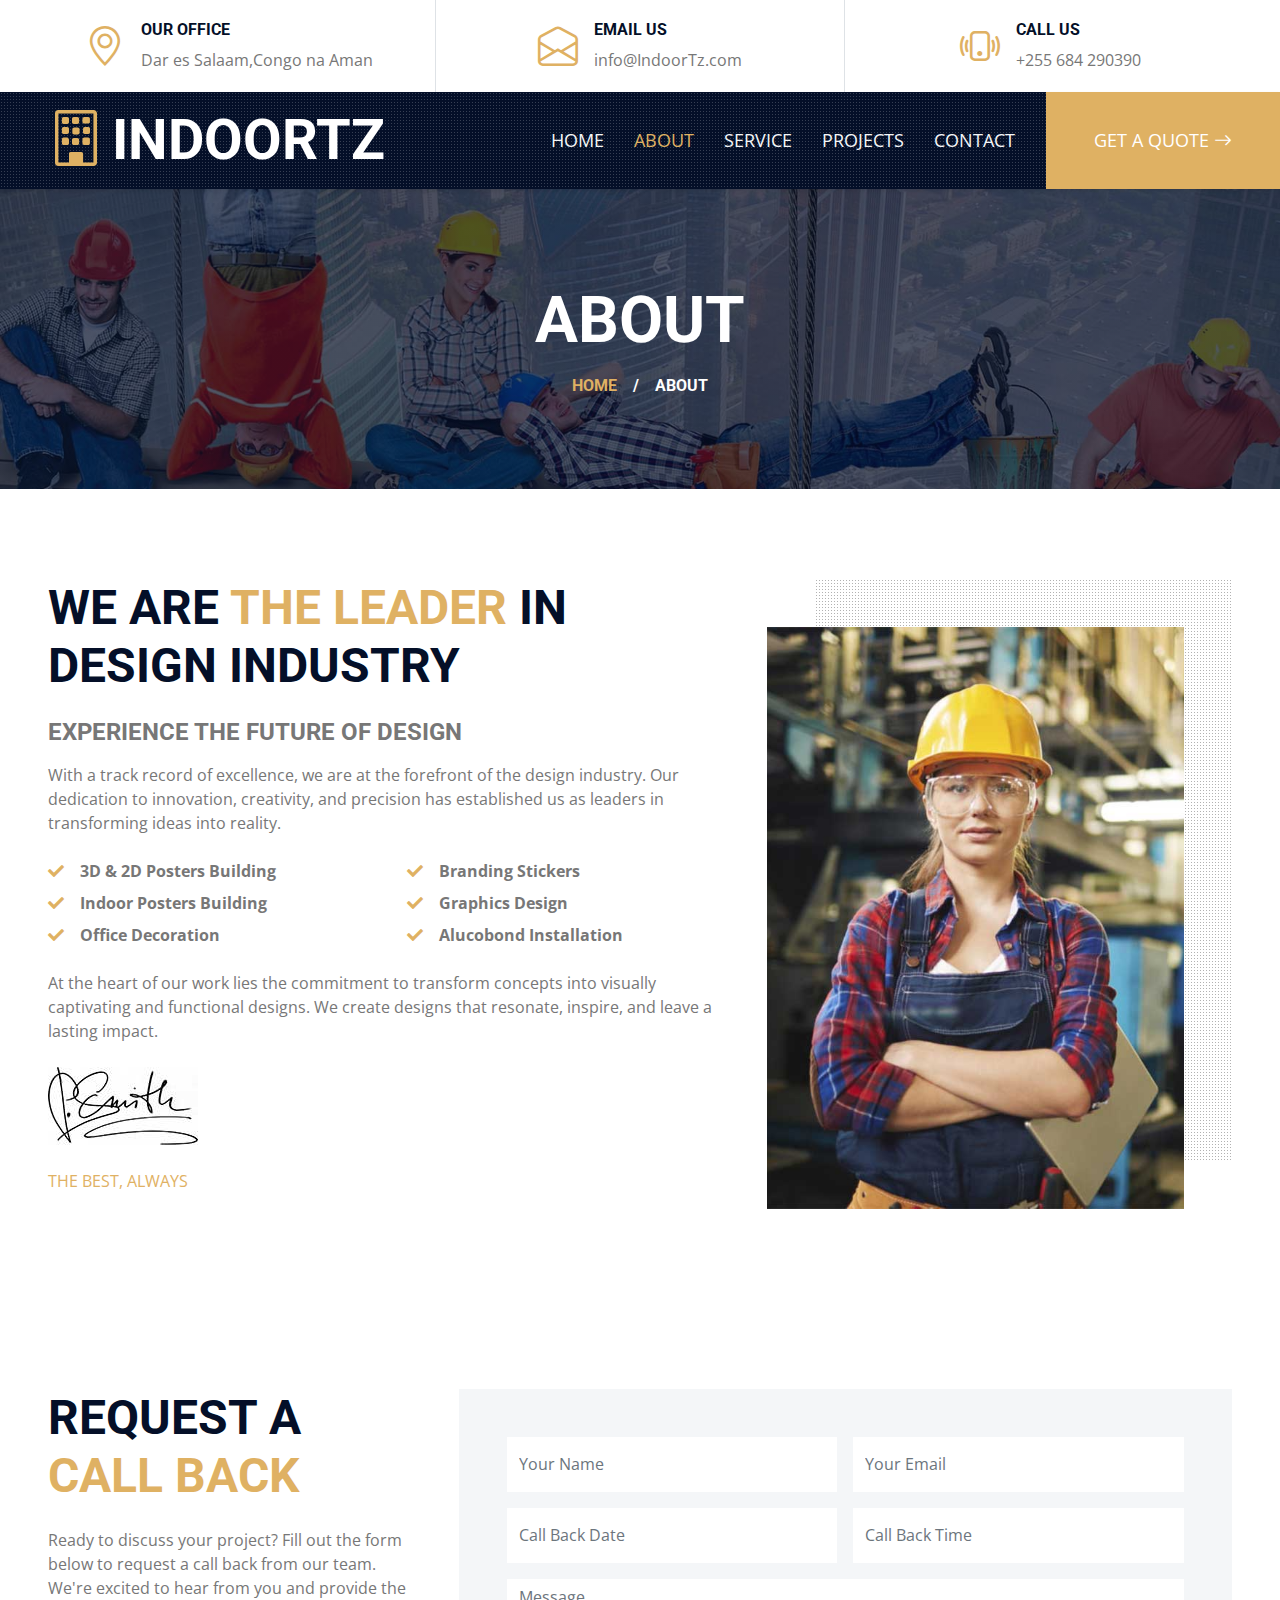
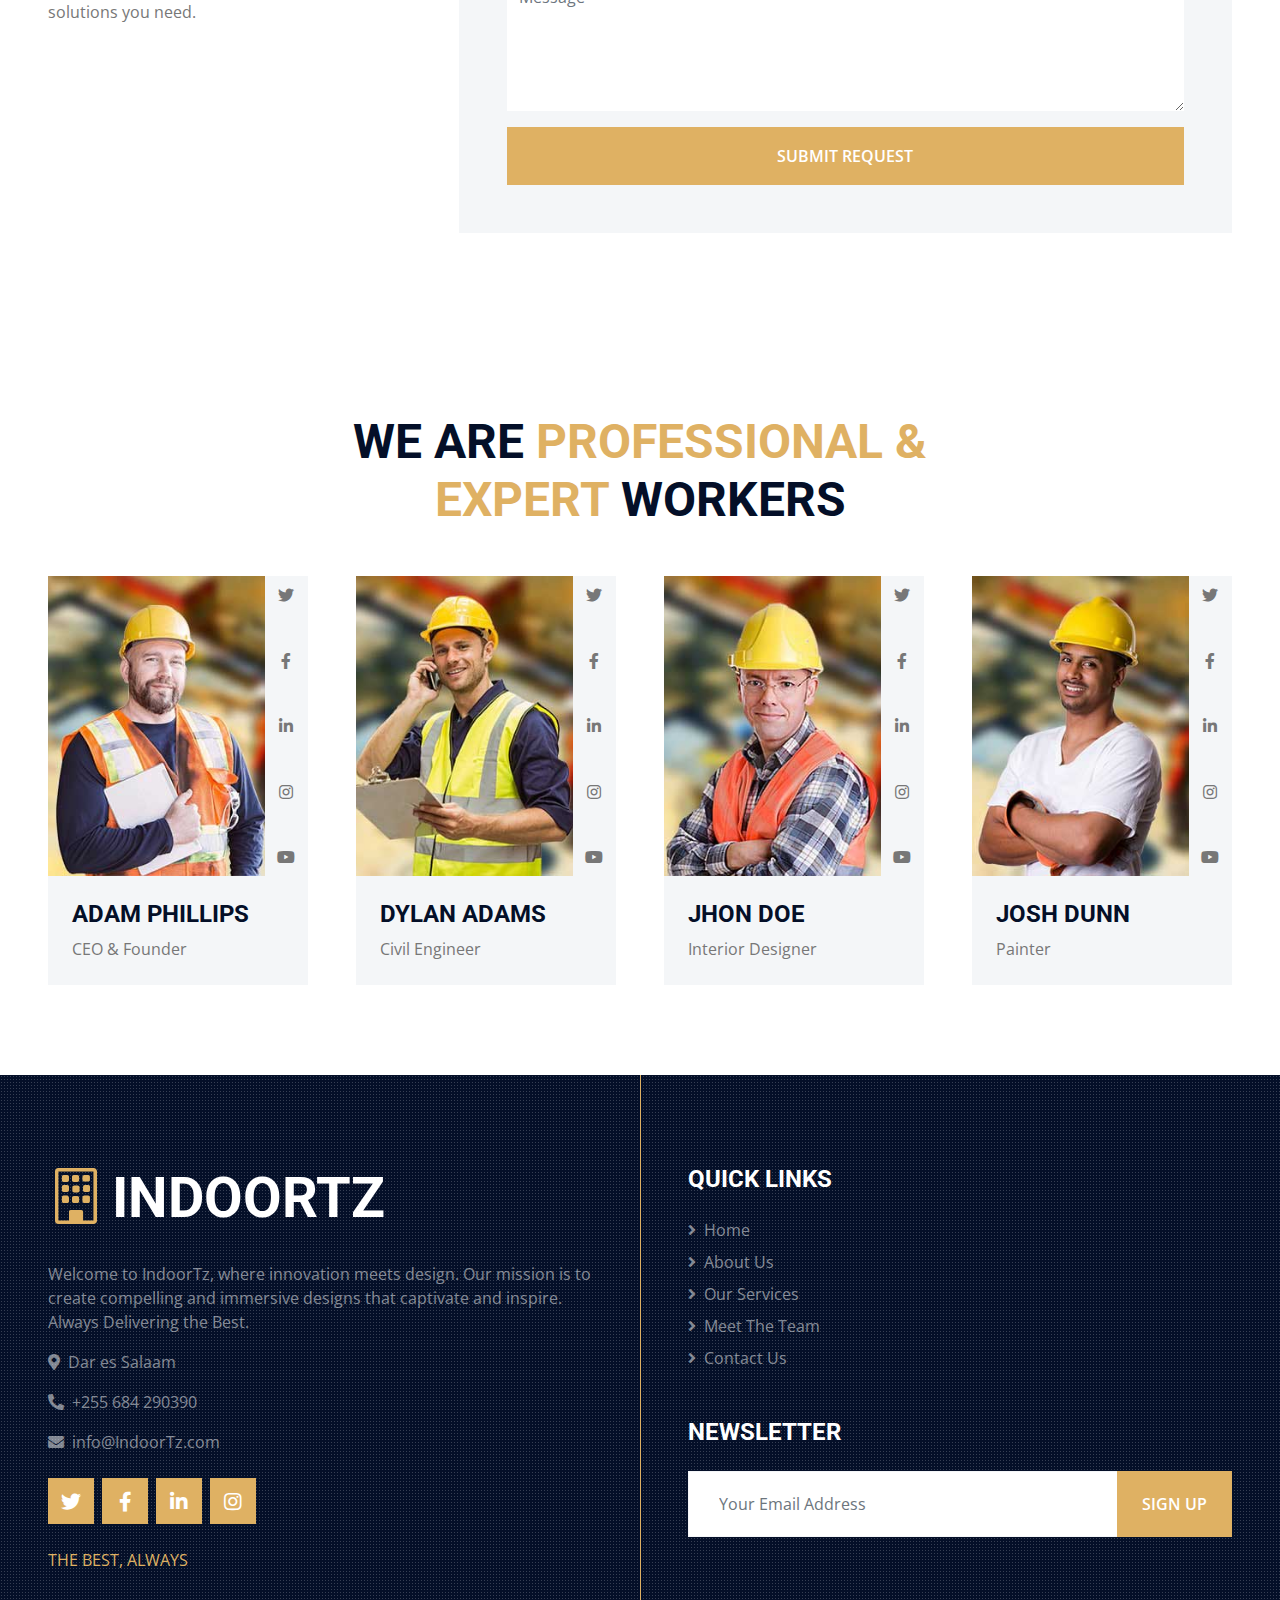
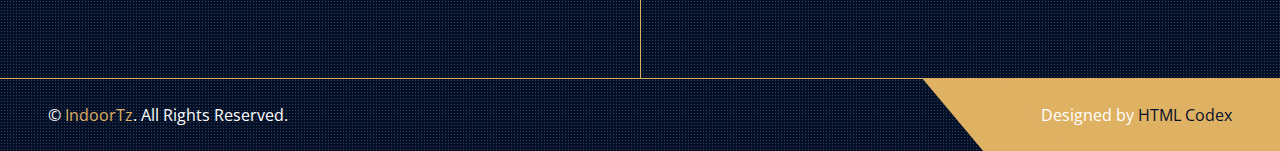
==== commit 958eeebe: "Update footer" ====
--- a/about.html
+++ b/about.html
@@ -126,6 +126,7 @@
                 
                 <p class="mb-4">At the heart of our work lies the commitment to transform concepts into visually captivating and functional designs. We create designs that resonate, inspire, and leave a lasting impact.</p>
                 <img src="img/signature.jpg" alt="Founder's Signature">
+                <p class="mt-4 text-uppercase font-weight-bold text-primary">The Best, Always</p>
             </div>
             
             <div class="col-lg-5 pb-5" style="min-height: 400px;">
@@ -299,18 +300,19 @@
         <div class="row g-5">
             <div class="col-lg-6 pe-lg-5">
                 <a href="index.html" class="navbar-brand">
-                    <h1 class="m-0 display-4 text-uppercase text-white"><i class="bi bi-building text-primary me-2"></i>WEBUILD</h1>
+                    <h1 class="m-0 display-4 text-uppercase text-white"><i class="bi bi-building text-primary me-2"></i>IndoorTz</h1>
                 </a>
-                <p>Aliquyam sed elitr elitr erat sed diam ipsum eirmod eos lorem nonumy. Tempor sea ipsum diam  sed clita dolore eos dolores magna erat dolore sed stet justo et dolor.</p>
-                <p><i class="fa fa-map-marker-alt me-2"></i>123 Street, New York, USA</p>
-                <p><i class="fa fa-phone-alt me-2"></i>+012 345 67890</p>
-                <p><i class="fa fa-envelope me-2"></i>info@example.com</p>
+                <p>Welcome to IndoorTz, where innovation meets design. Our mission is to create compelling and immersive designs that captivate and inspire. Always Delivering the Best.</p>
+                <p><i class="fa fa-map-marker-alt me-2"></i>Dar es Salaam</p>
+                <p><i class="fa fa-phone-alt me-2"></i>+255 684 290390</p>
+                <p><i class="fa fa-envelope me-2"></i>info@IndoorTz.com</p>
                 <div class="d-flex justify-content-start mt-4">
                     <a class="btn btn-lg btn-primary btn-lg-square rounded-0 me-2" href="#"><i class="fab fa-twitter"></i></a>
                     <a class="btn btn-lg btn-primary btn-lg-square rounded-0 me-2" href="#"><i class="fab fa-facebook-f"></i></a>
                     <a class="btn btn-lg btn-primary btn-lg-square rounded-0 me-2" href="#"><i class="fab fa-linkedin-in"></i></a>
                     <a class="btn btn-lg btn-primary btn-lg-square rounded-0" href="#"><i class="fab fa-instagram"></i></a>
                 </div>
+                <p class="mt-4 text-uppercase font-weight-bold text-primary">The Best, Always</p>
             </div>
             <div class="col-lg-6 ps-lg-5">
                 <div class="row g-5">
@@ -324,16 +326,7 @@
                             <a class="text-white-50" href="#"><i class="fa fa-angle-right me-2"></i>Contact Us</a>
                         </div>
                     </div>
-                    <div class="col-sm-6">
-                        <h4 class="text-white text-uppercase mb-4">Popular Links</h4>
-                        <div class="d-flex flex-column justify-content-start">
-                            <a class="text-white-50 mb-2" href="#"><i class="fa fa-angle-right me-2"></i>Home</a>
-                            <a class="text-white-50 mb-2" href="#"><i class="fa fa-angle-right me-2"></i>About Us</a>
-                            <a class="text-white-50 mb-2" href="#"><i class="fa fa-angle-right me-2"></i>Our Services</a>
-                            <a class="text-white-50 mb-2" href="#"><i class="fa fa-angle-right me-2"></i>Meet The Team</a>
-                            <a class="text-white-50" href="#"><i class="fa fa-angle-right me-2"></i>Contact Us</a>
-                        </div>
-                    </div>
+                    
                     <div class="col-sm-12">
                         <h4 class="text-white text-uppercase mb-4">Newsletter</h4>
                         <div class="w-100">
@@ -349,7 +342,7 @@
     <div class="container-fluid bg-dark bg-light-radial text-white border-top border-primary px-0">
         <div class="d-flex flex-column flex-md-row justify-content-between">
             <div class="py-4 px-5 text-center text-md-start">
-                <p class="mb-0">&copy; <a class="text-primary" href="#">Your Site Name</a>. All Rights Reserved.</p>
+                <p class="mb-0">&copy; <a class="text-primary" href="#">IndoorTz</a>. All Rights Reserved.</p>
             </div>
             <div class="py-4 px-5 bg-primary footer-shape position-relative text-center text-md-end">
                 <p class="mb-0">Designed by <a class="text-dark" href="https://htmlcodex.com">HTML Codex</a></p>
